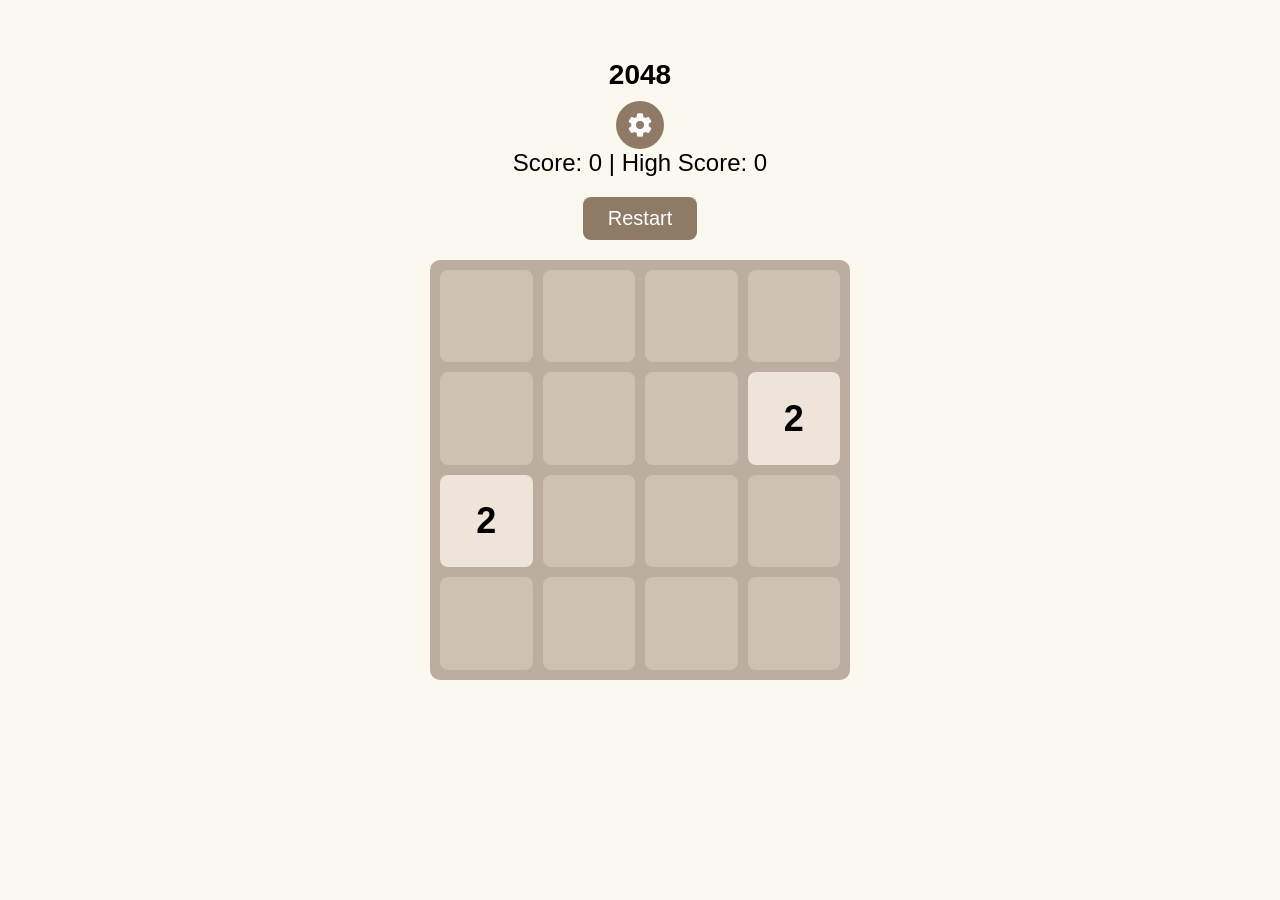
==== index.html @ 92383799 "Initial commit" ====
<!DOCTYPE html>
<html lang="en">

<head>
    <meta charset="UTF-8">
    <meta name="viewport" content="width=device-width, initial-scale=1.0">
    <title>2048</title>
    <link href="https://fonts.googleapis.com/icon?family=Material+Icons" rel="stylesheet">
    <link rel="icon" href="/favicon.ico">
    <link rel="stylesheet" href="style.css">
</head>

<body>

    <h1>2048</h1>
    <div id="top-bar">
        <button id="menu-button">
            <span class="material-icons">settings</span>
        </button>
    </div>
    <div id="score">Score: 0</div>
    <button id="restart">Restart</button>
    <div id="board"></div>
    <div id="game-message">
        <h2 id="message-text"></h2>
        <button id="continue-button">
            Continue Playing
        </button>

        <button id="ad-continue">Watch Ad to Remove a Tile</button>
        <button id="message-restart">Restart</button>
    </div>
    <div id="menu-overlay"></div>
    <div id="pause-menu" style="display: none;">

        <h2>Paused</h2>

        <button id="resume-button">
            Resume
        </button>

        <button id="pause-restart">
            Restart
        </button>

        <button id="sound-button">
            Sound: ON
        </button>

        <button id="theme-button">
            Dark Mode: OFF
        </button>

    </div>

    <script src="script.js"></script>

</body>

</html>
---- style.css ----
body {
    font-family: Arial, sans-serif;
    background: #faf8ef;
    display: flex;
    flex-direction: column;
    align-items: center;
    margin-top: 40px;
}

h1 {
    font-size: 28px;
    margin-bottom: 10px;
}

#score {
    font-size: 24px;
    margin-bottom: 20px;
}

#board {
    width: min(90vw, 420px);
    height: min(90vw, 420px);

    box-sizing: border-box;

    background: #bbada0;

    display: grid;

    grid-template-columns: repeat(4, 1fr);
    grid-template-rows: repeat(4, 1fr);

    gap: 10px;

    padding: 10px;

    border-radius: 10px;

    touch-action: none;
}
.tile {

    background: #cdc1b4;
    border-radius: 8px;

    display: flex;
    justify-content: center;
    align-items: center;

    font-size: clamp(20px, 8vw, 36px);

    font-weight: bold;

    transition: transform 0.15s ease;
}
.tile-2 {
    background: #eee4da;
}

.tile-4 {
    background: #ede0c8;
}

.tile-8 {
    background: #f2b179;
}

.tile-16 {
    background: #f59563;
}

.tile-32 {
    background: #f67c5f;
}

.tile-64 {
    background: #f65e3b;
}

.tile-128 {
    background: #edcf72;
}

.tile-256 {
    background: #edcc61;
}

.tile-512 {
    background: #edc850;
}

.tile-1024 {
    background: #edc53f;
}

.tile-2048 {
    background: #edc22e;
}

.tile-4096 {
    background: #3c3a32;
    color: white;
}

.tile-8192 {
    background: #2f2f2f;
    color: white;
}

.tile-16384 {
    background: #1f1f1f;
    color: white;
}

.tile-32768 {
    background: #000000;
    color: white;
}

.tile-new {
    animation: appear 0.2s ease;
}

.tile-merged {
    animation: merge 0.15s ease;
}

@keyframes merge {

    0% {
        transform: scale(1);
    }

    50% {
        transform: scale(1.2);
    }

    100% {
        transform: scale(1);
    }

}

@keyframes appear {

    from {
        transform: scale(0);
    }

    to {
        transform: scale(1);
    }

}



html, body {
    overflow: hidden;
    touch-action: none;
}

#restart {
    margin-bottom: 20px;

    padding: 10px 25px;

    font-size: 20px;

    border: none;

    border-radius: 8px;

    background: #8f7a66;

    color: white;

    cursor: pointer;
}


#restart:active {
    transform: scale(0.95);
}

#game-message {

    display: none;

    position: fixed;

    top: 50%;
    left: 50%;

    transform: translate(-50%, -50%);

    background: rgba(0,0,0,0.8);

    color: white;

    padding: 40px;

    border-radius: 15px;

    text-align: center;

    z-index: 10;
}


#game-message button {

    margin-top: 20px;

    padding: 12px 25px;

    font-size: 20px;

    border-radius: 8px;

    border: none;

}

/* =========================
   Pause Menu
========================= */

#pause-menu {

    position: fixed;

    top: 50%;
    left: 50%;

    transform: translate(-50%, -50%);

    width: 320px;

    background: #faf8ef;

    border-radius: 16px;

    padding: 25px;

    box-shadow: 0 10px 30px rgba(0,0,0,.3);

    display: none;

    z-index: 1000;

    text-align: center;

}


#pause-menu h2 {

    margin-bottom: 25px;

    font-size: 32px;

    color: #776e65;

}


#pause-menu button {

    width: 100%;

    padding: 15px;

    margin: 10px 0;

    border: none;

    border-radius: 10px;

    background: #8f7a66;

    color: white;

    font-size: 18px;

    font-weight: bold;

    cursor: pointer;

    transition: background .2s;

}


#pause-menu button:hover {

    background: #9f8b77;

}


#menu-button {

    width: 48px;
    height: 48px;

    border: none;
    border-radius: 50%;

    background: #8f7a66;

    color: white;

    cursor: pointer;

    display: flex;
    justify-content: center;
    align-items: center;

    transition: transform .2s ease, background .2s ease;
}

#menu-button:hover {

    background: #9f8b77;

    transform: rotate(45deg);
}

#menu-button .material-icons {

    font-size: 28px;

    user-select: none;

}

/* =========================
   Dark Mode
========================= */

body.dark {

    background: #1b1b1b;

    color: white;

}

body.dark h1 {

    color: white;

}

body.dark #board {

    background: #3a3a3a;

}

body.dark .tile {

    background: #555;

    color: white;

}

body.dark #pause-menu {

    background: #2b2b2b;

    color: white;

}

body.dark #pause-menu h2 {

    color: white;

}

body.dark #score {

    color: white;

}

body.dark .tile-2 { background: #666; }

body.dark .tile-4 { background: #777; }

body.dark .tile-8 { background: #d97a3b; }

body.dark .tile-16 { background: #d66a2f; }

body.dark .tile-32 { background: #d45538; }

body.dark .tile-64 { background: #c94428; }

body.dark .tile-128 { background: #cfa93c; }

body.dark .tile-256 { background: #c79d2d; }

body.dark .tile-512 { background: #bf9220; }

body.dark .tile-1024 { background: #b88718; }

body.dark .tile-2048 { background: #b27d10; }

body.dark .tile-4096 {
    background: #8f6a0a;
    color: white;
}

body.dark .tile-8192 {
    background: #7a5808;
    color: white;
}

body.dark .tile-16384 {
    background: #654707;
    color: white;
}

body.dark .tile-32768 {
    background: #503605;
    color: white;
}
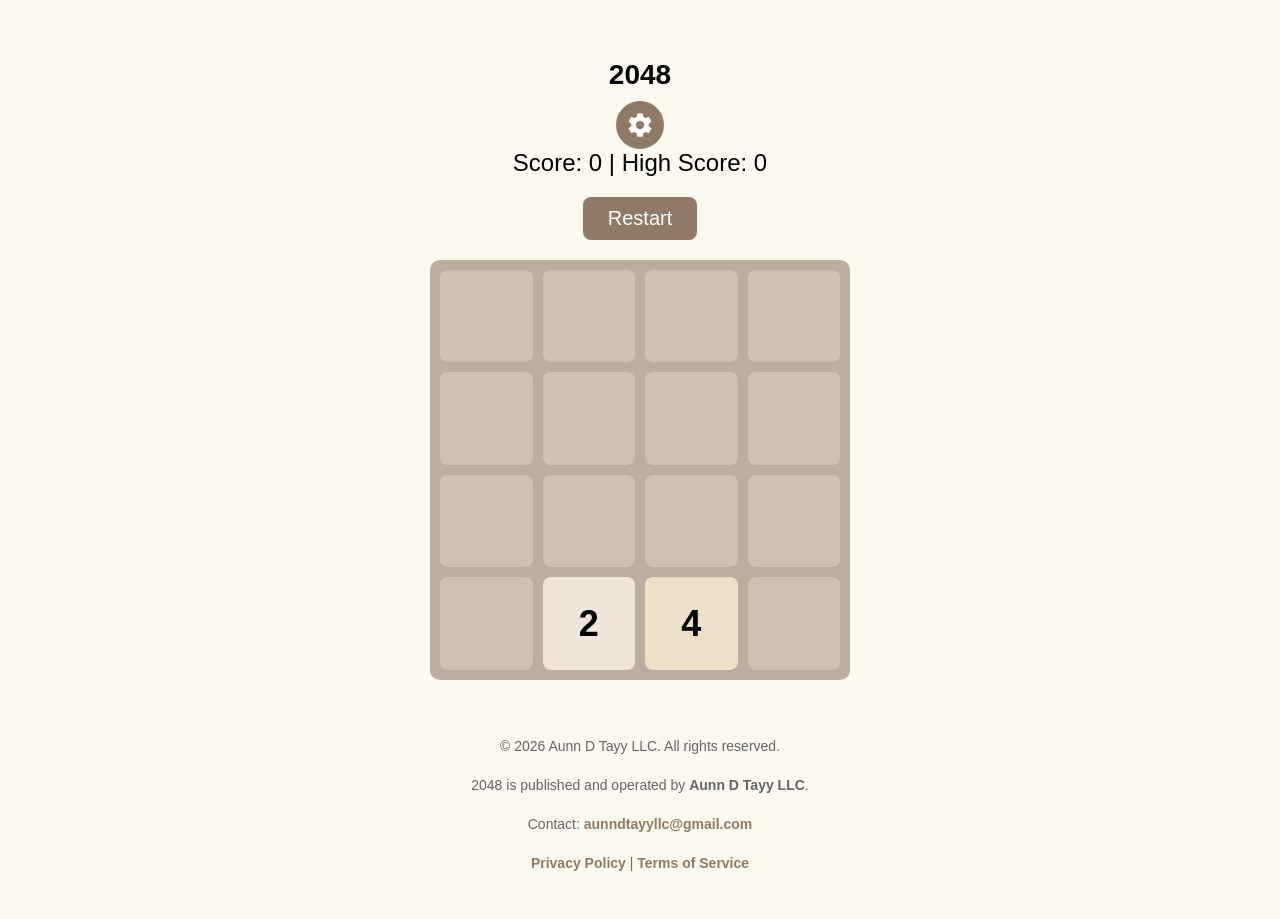
==== commit 185eabc2: "added footer" ====
--- a/index.html
+++ b/index.html
@@ -57,4 +57,26 @@
 
 </body>
 
+<footer>
+    <p>© 2026 Aunn D Tayy LLC. All rights reserved.</p>
+
+    <p>
+        2048 is published and operated by
+        <strong>Aunn D Tayy LLC</strong>.
+    </p>
+
+    <p>
+        Contact:
+        <a href="mailto:aunndtayyllc@gmail.com">
+            aunndtayyllc@gmail.com
+        </a>
+    </p>
+
+    <p>
+        <a href="privacy.html">Privacy Policy</a>
+        |
+        <a href="tos.html">Terms of Service</a>
+    </p>
+</footer>
+
 </html>
--- a/style.css
+++ b/style.css
@@ -427,4 +427,50 @@
 body.dark .tile-32768 {
     background: #503605;
     color: white;
+}
+
+footer {
+
+    margin-top: 40px;
+
+    margin-bottom: 20px;
+
+    text-align: center;
+
+    font-size: 14px;
+
+    color: #666;
+
+    line-height: 1.8;
+
+    width: min(90vw, 600px);
+
+}
+
+footer a {
+
+    color: #8f7a66;
+
+    text-decoration: none;
+
+    font-weight: bold;
+
+}
+
+footer a:hover {
+
+    text-decoration: underline;
+
+}
+
+body.dark footer {
+
+    color: #bbbbbb;
+
+}
+
+body.dark footer a {
+
+    color: #d6b77a;
+
 }
